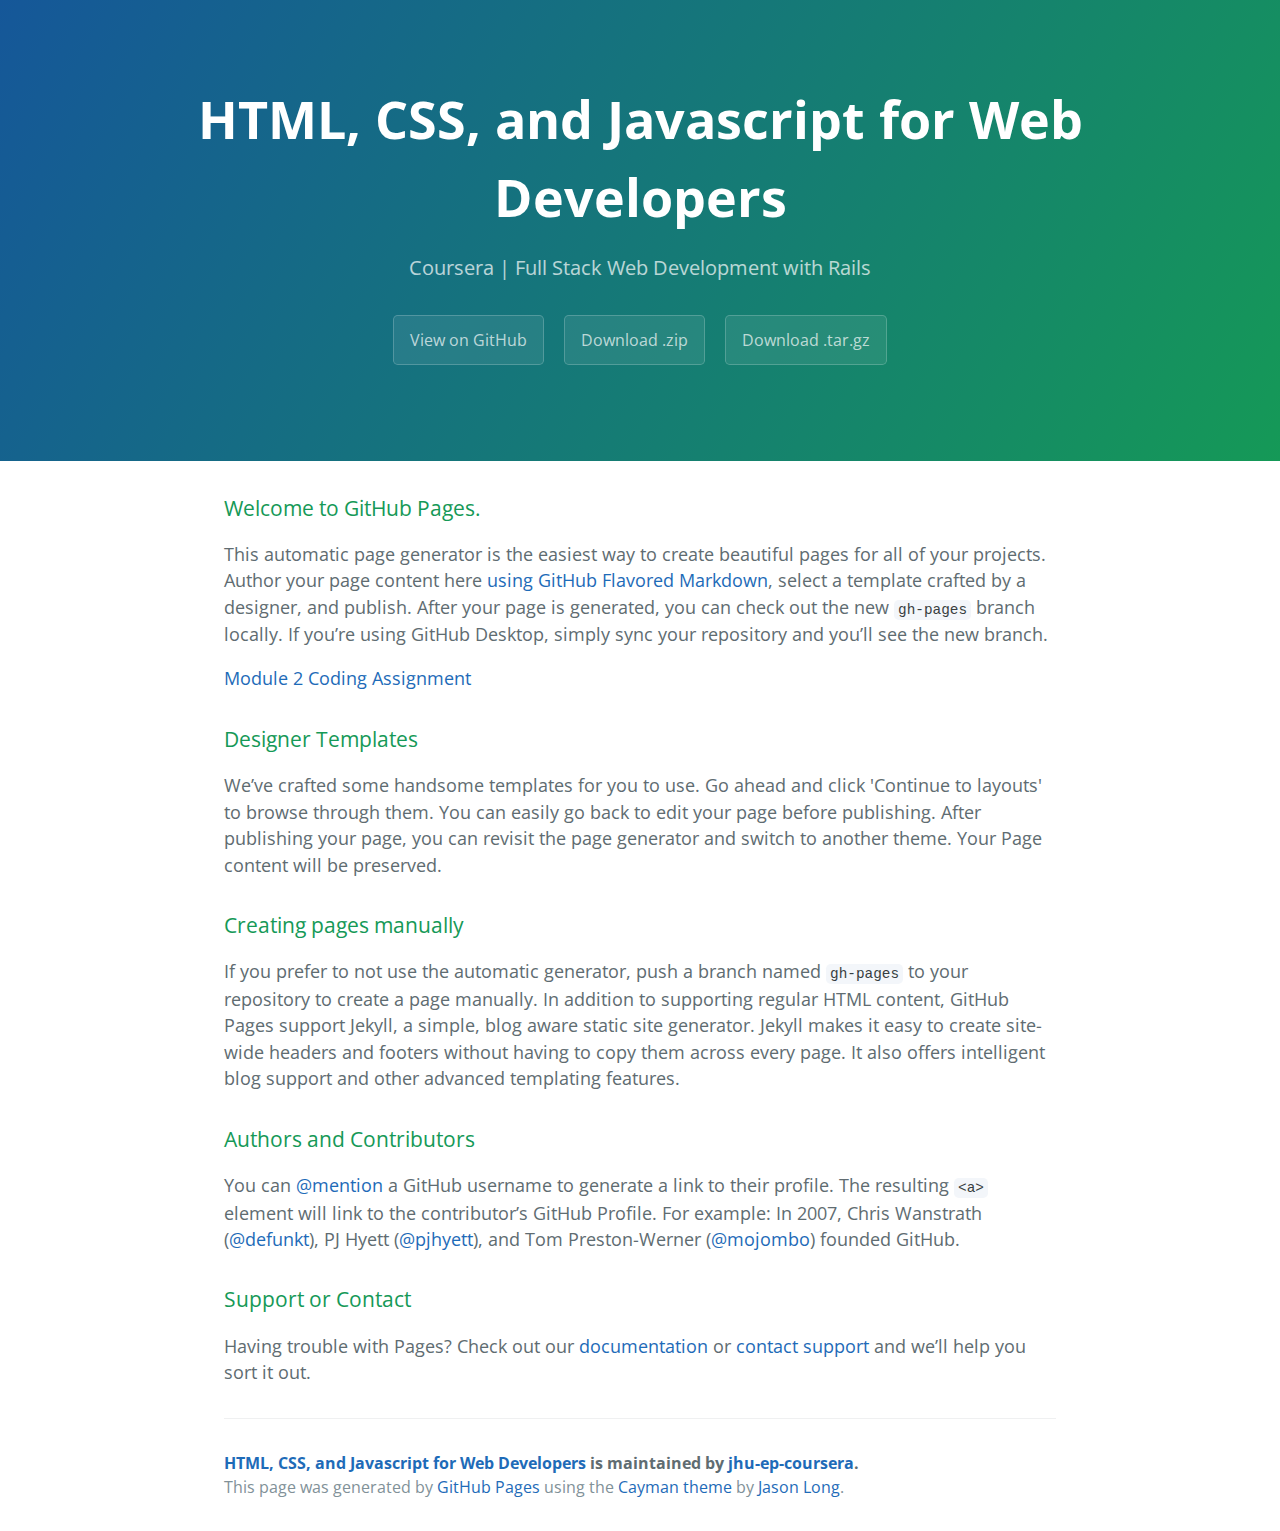
==== index.html @ b61a93c5 "uploaded files" ====
<!DOCTYPE html>
<html lang="en-us">
  <head>
    <meta charset="UTF-8">
    <title>HTML, CSS, and Javascript for Web Developers by jhu-ep-coursera</title>
    <meta name="viewport" content="width=device-width, initial-scale=1">
    <link rel="stylesheet" type="text/css" href="stylesheets/normalize.css" media="screen">
    <link href='https://fonts.googleapis.com/css?family=Open+Sans:400,700' rel='stylesheet' type='text/css'>
    <link rel="stylesheet" type="text/css" href="stylesheets/stylesheet.css" media="screen">
    <link rel="stylesheet" type="text/css" href="stylesheets/github-light.css" media="screen">
  </head>
  <body>
    <section class="page-header">
      <h1 class="project-name">HTML, CSS, and Javascript for Web Developers</h1>
      <h2 class="project-tagline">Coursera | Full Stack Web Development with Rails</h2>
      <a href="https://github.com/jhu-ep-coursera/fullstack-course4" class="btn">View on GitHub</a>
      <a href="https://github.com/jhu-ep-coursera/fullstack-course4/zipball/master" class="btn">Download .zip</a>
      <a href="https://github.com/jhu-ep-coursera/fullstack-course4/tarball/master" class="btn">Download .tar.gz</a>
    </section>

    <section class="main-content">
      <h3>
<a id="welcome-to-github-pages" class="anchor" href="#welcome-to-github-pages" aria-hidden="true"><span aria-hidden="true" class="octicon octicon-link"></span></a>Welcome to GitHub Pages.</h3>

<p>This automatic page generator is the easiest way to create beautiful pages for all of your projects. Author your page content here <a href="https://guides.github.com/features/mastering-markdown/">using GitHub Flavored Markdown</a>, select a template crafted by a designer, and publish. After your page is generated, you can check out the new <code>gh-pages</code> branch locally. If you’re using GitHub Desktop, simply sync your repository and you’ll see the new branch.</p>

<p><a href="assignment2">Module 2 Coding Assignment</a></p>

<h3>
<a id="designer-templates" class="anchor" href="#designer-templates" aria-hidden="true"><span aria-hidden="true" class="octicon octicon-link"></span></a>Designer Templates</h3>

<p>We’ve crafted some handsome templates for you to use. Go ahead and click 'Continue to layouts' to browse through them. You can easily go back to edit your page before publishing. After publishing your page, you can revisit the page generator and switch to another theme. Your Page content will be preserved.</p>

<h3>
<a id="creating-pages-manually" class="anchor" href="#creating-pages-manually" aria-hidden="true"><span aria-hidden="true" class="octicon octicon-link"></span></a>Creating pages manually</h3>

<p>If you prefer to not use the automatic generator, push a branch named <code>gh-pages</code> to your repository to create a page manually. In addition to supporting regular HTML content, GitHub Pages support Jekyll, a simple, blog aware static site generator. Jekyll makes it easy to create site-wide headers and footers without having to copy them across every page. It also offers intelligent blog support and other advanced templating features.</p>

<h3>
<a id="authors-and-contributors" class="anchor" href="#authors-and-contributors" aria-hidden="true"><span aria-hidden="true" class="octicon octicon-link"></span></a>Authors and Contributors</h3>

<p>You can <a href="https://help.github.com/articles/basic-writing-and-formatting-syntax/#mentioning-users-and-teams" class="user-mention">@mention</a> a GitHub username to generate a link to their profile. The resulting <code>&lt;a&gt;</code> element will link to the contributor’s GitHub Profile. For example: In 2007, Chris Wanstrath (<a href="https://github.com/defunkt" class="user-mention">@defunkt</a>), PJ Hyett (<a href="https://github.com/pjhyett" class="user-mention">@pjhyett</a>), and Tom Preston-Werner (<a href="https://github.com/mojombo" class="user-mention">@mojombo</a>) founded GitHub.</p>

<h3>
<a id="support-or-contact" class="anchor" href="#support-or-contact" aria-hidden="true"><span aria-hidden="true" class="octicon octicon-link"></span></a>Support or Contact</h3>

<p>Having trouble with Pages? Check out our <a href="https://help.github.com/pages">documentation</a> or <a href="https://github.com/contact">contact support</a> and we’ll help you sort it out.</p>

      <footer class="site-footer">
        <span class="site-footer-owner"><a href="https://github.com/jhu-ep-coursera/fullstack-course4">HTML, CSS, and Javascript for Web Developers</a> is maintained by <a href="https://github.com/jhu-ep-coursera">jhu-ep-coursera</a>.</span>

        <span class="site-footer-credits">This page was generated by <a href="https://pages.github.com">GitHub Pages</a> using the <a href="https://github.com/jasonlong/cayman-theme">Cayman theme</a> by <a href="https://twitter.com/jasonlong">Jason Long</a>.</span>
      </footer>

    </section>

  
  </body>
</html>
---- stylesheets/stylesheet.css ----
* {
  box-sizing: border-box; }

body {
  padding: 0;
  margin: 0;
  font-family: "Open Sans", "Helvetica Neue", Helvetica, Arial, sans-serif;
  font-size: 16px;
  line-height: 1.5;
  color: #606c71; }

a {
  color: #1e6bb8;
  text-decoration: none; }
  a:hover {
    text-decoration: underline; }

.btn {
  display: inline-block;
  margin-bottom: 1rem;
  color: rgba(255, 255, 255, 0.7);
  background-color: rgba(255, 255, 255, 0.08);
  border-color: rgba(255, 255, 255, 0.2);
  border-style: solid;
  border-width: 1px;
  border-radius: 0.3rem;
  transition: color 0.2s, background-color 0.2s, border-color 0.2s; }
  .btn + .btn {
    margin-left: 1rem; }

.btn:hover {
  color: rgba(255, 255, 255, 0.8);
  text-decoration: none;
  background-color: rgba(255, 255, 255, 0.2);
  border-color: rgba(255, 255, 255, 0.3); }

@media screen and (min-width: 64em) {
  .btn {
    padding: 0.75rem 1rem; } }

@media screen and (min-width: 42em) and (max-width: 64em) {
  .btn {
    padding: 0.6rem 0.9rem;
    font-size: 0.9rem; } }

@media screen and (max-width: 42em) {
  .btn {
    display: block;
    width: 100%;
    padding: 0.75rem;
    font-size: 0.9rem; }
    .btn + .btn {
      margin-top: 1rem;
      margin-left: 0; } }

.page-header {
  color: #fff;
  text-align: center;
  background-color: #159957;
  background-image: linear-gradient(120deg, #155799, #159957); }

@media screen and (min-width: 64em) {
  .page-header {
    padding: 5rem 6rem; } }

@media screen and (min-width: 42em) and (max-width: 64em) {
  .page-header {
    padding: 3rem 4rem; } }

@media screen and (max-width: 42em) {
  .page-header {
    padding: 2rem 1rem; } }

.project-name {
  margin-top: 0;
  margin-bottom: 0.1rem; }

@media screen and (min-width: 64em) {
  .project-name {
    font-size: 3.25rem; } }

@media screen and (min-width: 42em) and (max-width: 64em) {
  .project-name {
    font-size: 2.25rem; } }

@media screen and (max-width: 42em) {
  .project-name {
    font-size: 1.75rem; } }

.project-tagline {
  margin-bottom: 2rem;
  font-weight: normal;
  opacity: 0.7; }

@media screen and (min-width: 64em) {
  .project-tagline {
    font-size: 1.25rem; } }

@media screen and (min-width: 42em) and (max-width: 64em) {
  .project-tagline {
    font-size: 1.15rem; } }

@media screen and (max-width: 42em) {
  .project-tagline {
    font-size: 1rem; } }

.main-content :first-child {
  margin-top: 0; }
.main-content img {
  max-width: 100%; }
.main-content h1, .main-content h2, .main-content h3, .main-content h4, .main-content h5, .main-content h6 {
  margin-top: 2rem;
  margin-bottom: 1rem;
  font-weight: normal;
  color: #159957; }
.main-content p {
  margin-bottom: 1em; }
.main-content code {
  padding: 2px 4px;
  font-family: Consolas, "Liberation Mono", Menlo, Courier, monospace;
  font-size: 0.9rem;
  color: #383e41;
  background-color: #f3f6fa;
  border-radius: 0.3rem; }
.main-content pre {
  padding: 0.8rem;
  margin-top: 0;
  margin-bottom: 1rem;
  font: 1rem Consolas, "Liberation Mono", Menlo, Courier, monospace;
  color: #567482;
  word-wrap: normal;
  background-color: #f3f6fa;
  border: solid 1px #dce6f0;
  border-radius: 0.3rem; }
  .main-content pre > code {
    padding: 0;
    margin: 0;
    font-size: 0.9rem;
    color: #567482;
    word-break: normal;
    white-space: pre;
    background: transparent;
    border: 0; }
.main-content .highlight {
  margin-bottom: 1rem; }
  .main-content .highlight pre {
    margin-bottom: 0;
    word-break: normal; }
.main-content .highlight pre, .main-content pre {
  padding: 0.8rem;
  overflow: auto;
  font-size: 0.9rem;
  line-height: 1.45;
  border-radius: 0.3rem; }
.main-content pre code, .main-content pre tt {
  display: inline;
  max-width: initial;
  padding: 0;
  margin: 0;
  overflow: initial;
  line-height: inherit;
  word-wrap: normal;
  background-color: transparent;
  border: 0; }
  .main-content pre code:before, .main-content pre code:after, .main-content pre tt:before, .main-content pre tt:after {
    content: normal; }
.main-content ul, .main-content ol {
  margin-top: 0; }
.main-content blockquote {
  padding: 0 1rem;
  margin-left: 0;
  color: #819198;
  border-left: 0.3rem solid #dce6f0; }
  .main-content blockquote > :first-child {
    margin-top: 0; }
  .main-content blockquote > :last-child {
    margin-bottom: 0; }
.main-content table {
  display: block;
  width: 100%;
  overflow: auto;
  word-break: normal;
  word-break: keep-all; }
  .main-content table th {
    font-weight: bold; }
  .main-content table th, .main-content table td {
    padding: 0.5rem 1rem;
    border: 1px solid #e9ebec; }
.main-content dl {
  padding: 0; }
  .main-content dl dt {
    padding: 0;
    margin-top: 1rem;
    font-size: 1rem;
    font-weight: bold; }
  .main-content dl dd {
    padding: 0;
    margin-bottom: 1rem; }
.main-content hr {
  height: 2px;
  padding: 0;
  margin: 1rem 0;
  background-color: #eff0f1;
  border: 0; }

@media screen and (min-width: 64em) {
  .main-content {
    max-width: 64rem;
    padding: 2rem 6rem;
    margin: 0 auto;
    font-size: 1.1rem; } }

@media screen and (min-width: 42em) and (max-width: 64em) {
  .main-content {
    padding: 2rem 4rem;
    font-size: 1.1rem; } }

@media screen and (max-width: 42em) {
  .main-content {
    padding: 2rem 1rem;
    font-size: 1rem; } }

.site-footer {
  padding-top: 2rem;
  margin-top: 2rem;
  border-top: solid 1px #eff0f1; }

.site-footer-owner {
  display: block;
  font-weight: bold; }

.site-footer-credits {
  color: #819198; }

@media screen and (min-width: 64em) {
  .site-footer {
    font-size: 1rem; } }

@media screen and (min-width: 42em) and (max-width: 64em) {
  .site-footer {
    font-size: 1rem; } }

@media screen and (max-width: 42em) {
  .site-footer {
    font-size: 0.9rem; } }
---- stylesheets/github-light.css ----
/*
   Copyright 2014 GitHub Inc.

   Licensed under the Apache License, Version 2.0 (the "License");
   you may not use this file except in compliance with the License.
   You may obtain a copy of the License at

       http://www.apache.org/licenses/LICENSE-2.0

   Unless required by applicable law or agreed to in writing, software
   distributed under the License is distributed on an "AS IS" BASIS,
   WITHOUT WARRANTIES OR CONDITIONS OF ANY KIND, either express or implied.
   See the License for the specific language governing permissions and
   limitations under the License.

*/

.pl-c /* comment */ {
  color: #969896;
}

.pl-c1      /* constant, markup.raw, meta.diff.header, meta.module-reference, meta.property-name, support, support.constant, support.variable, variable.other.constant */,
.pl-s .pl-v /* string variable */ {
  color: #0086b3;
}

.pl-e  /* entity */,
.pl-en /* entity.name */ {
  color: #795da3;
}

.pl-s .pl-s1 /* string source */,
.pl-smi      /* storage.modifier.import, storage.modifier.package, storage.type.java, variable.other, variable.parameter.function */ {
  color: #333;
}

.pl-ent /* entity.name.tag */ {
  color: #63a35c;
}

.pl-k /* keyword, storage, storage.type */ {
  color: #a71d5d;
}

.pl-pds              /* punctuation.definition.string, string.regexp.character-class */,
.pl-s                /* string */,
.pl-s .pl-pse .pl-s1 /* string punctuation.section.embedded source */,
.pl-sr               /* string.regexp */,
.pl-sr .pl-cce       /* string.regexp constant.character.escape */,
.pl-sr .pl-sra       /* string.regexp string.regexp.arbitrary-repitition */,
.pl-sr .pl-sre       /* string.regexp source.ruby.embedded */ {
  color: #183691;
}

.pl-v /* variable */ {
  color: #ed6a43;
}

.pl-id /* invalid.deprecated */ {
  color: #b52a1d;
}

.pl-ii /* invalid.illegal */ {
  background-color: #b52a1d;
  color: #f8f8f8;
}

.pl-sr .pl-cce /* string.regexp constant.character.escape */ {
  color: #63a35c;
  font-weight: bold;
}

.pl-ml /* markup.list */ {
  color: #693a17;
}

.pl-mh        /* markup.heading */,
.pl-mh .pl-en /* markup.heading entity.name */,
.pl-ms        /* meta.separator */ {
  color: #1d3e81;
  font-weight: bold;
}

.pl-mq /* markup.quote */ {
  color: #008080;
}

.pl-mi /* markup.italic */ {
  color: #333;
  font-style: italic;
}

.pl-mb /* markup.bold */ {
  color: #333;
  font-weight: bold;
}

.pl-md /* markup.deleted, meta.diff.header.from-file */ {
  background-color: #ffecec;
  color: #bd2c00;
}

.pl-mi1 /* markup.inserted, meta.diff.header.to-file */ {
  background-color: #eaffea;
  color: #55a532;
}

.pl-mdr /* meta.diff.range */ {
  color: #795da3;
  font-weight: bold;
}

.pl-mo /* meta.output */ {
  color: #1d3e81;
}
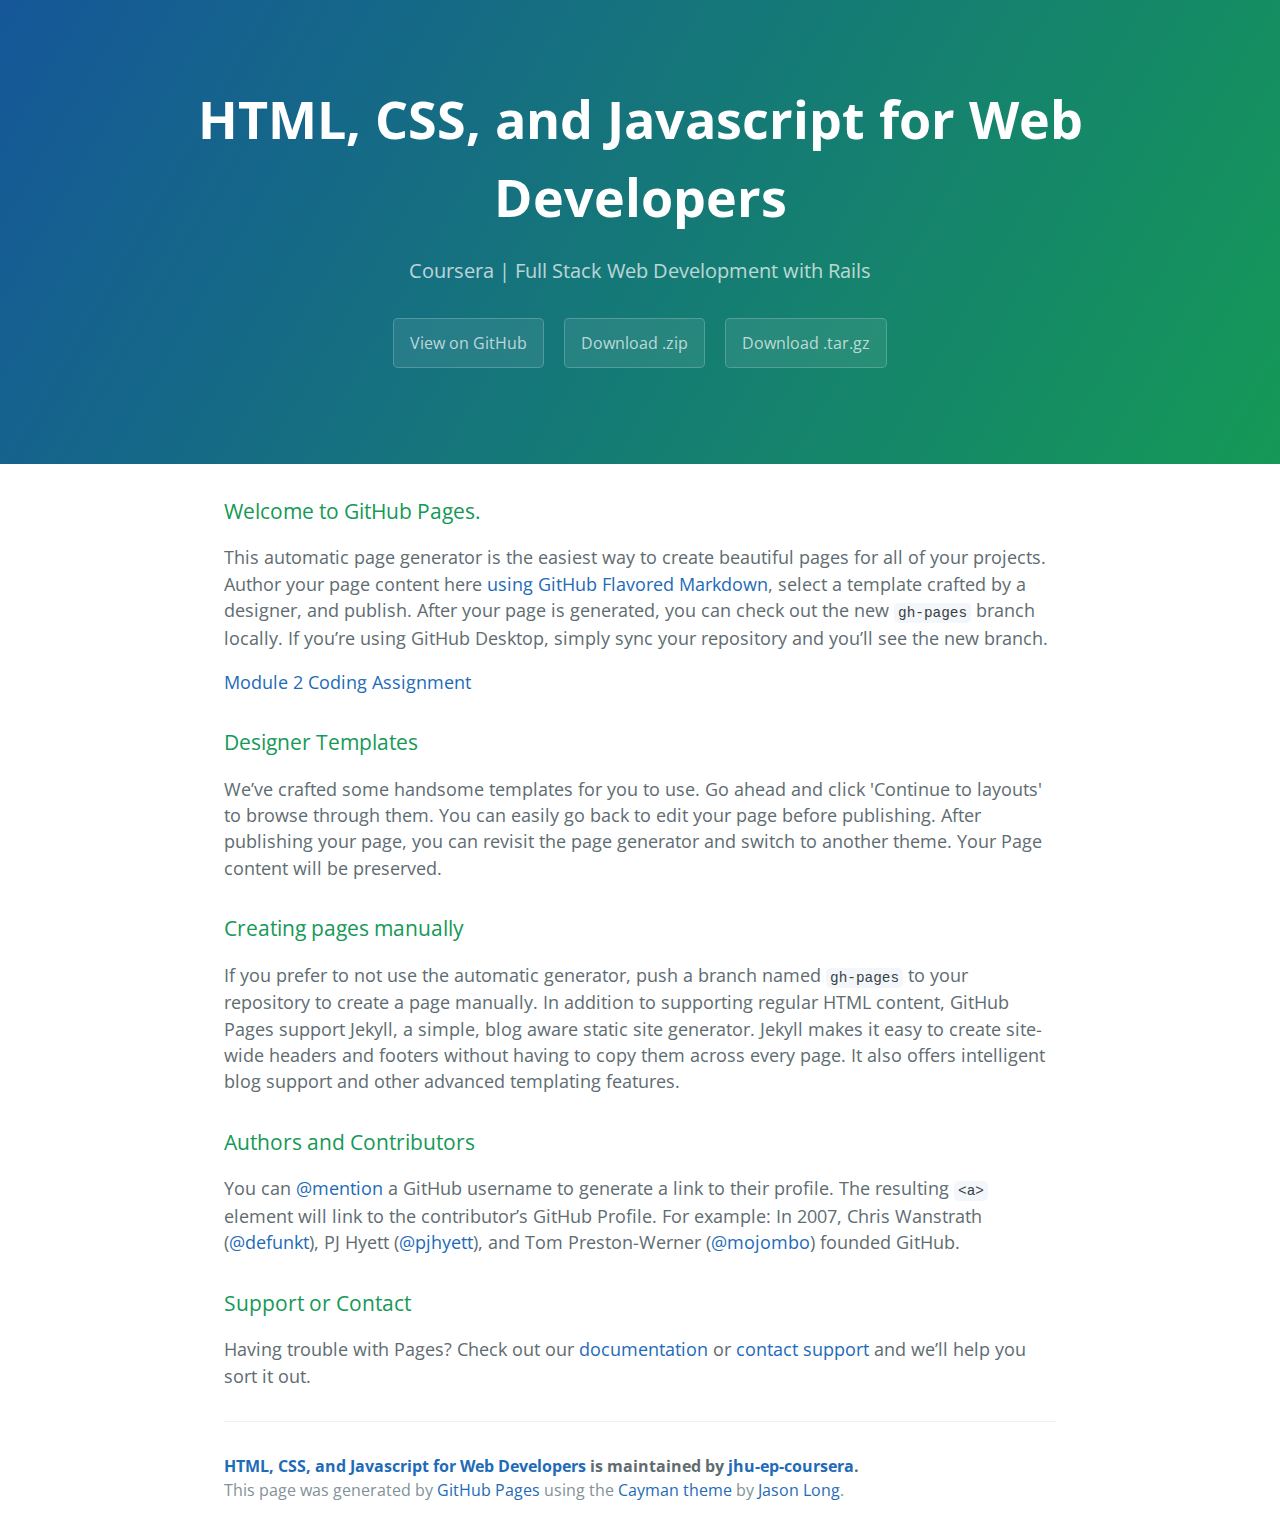
==== commit 29c6db25: "testing idex" ====
--- a/index.html
+++ b/index.html
@@ -12,6 +12,7 @@
   <body>
     <section class="page-header">
       <h1 class="project-name">HTML, CSS, and Javascript for Web Developers</h1>
+      <h2  test hello!!</h2>
       <h2 class="project-tagline">Coursera | Full Stack Web Development with Rails</h2>
       <a href="https://github.com/jhu-ep-coursera/fullstack-course4" class="btn">View on GitHub</a>
       <a href="https://github.com/jhu-ep-coursera/fullstack-course4/zipball/master" class="btn">Download .zip</a>
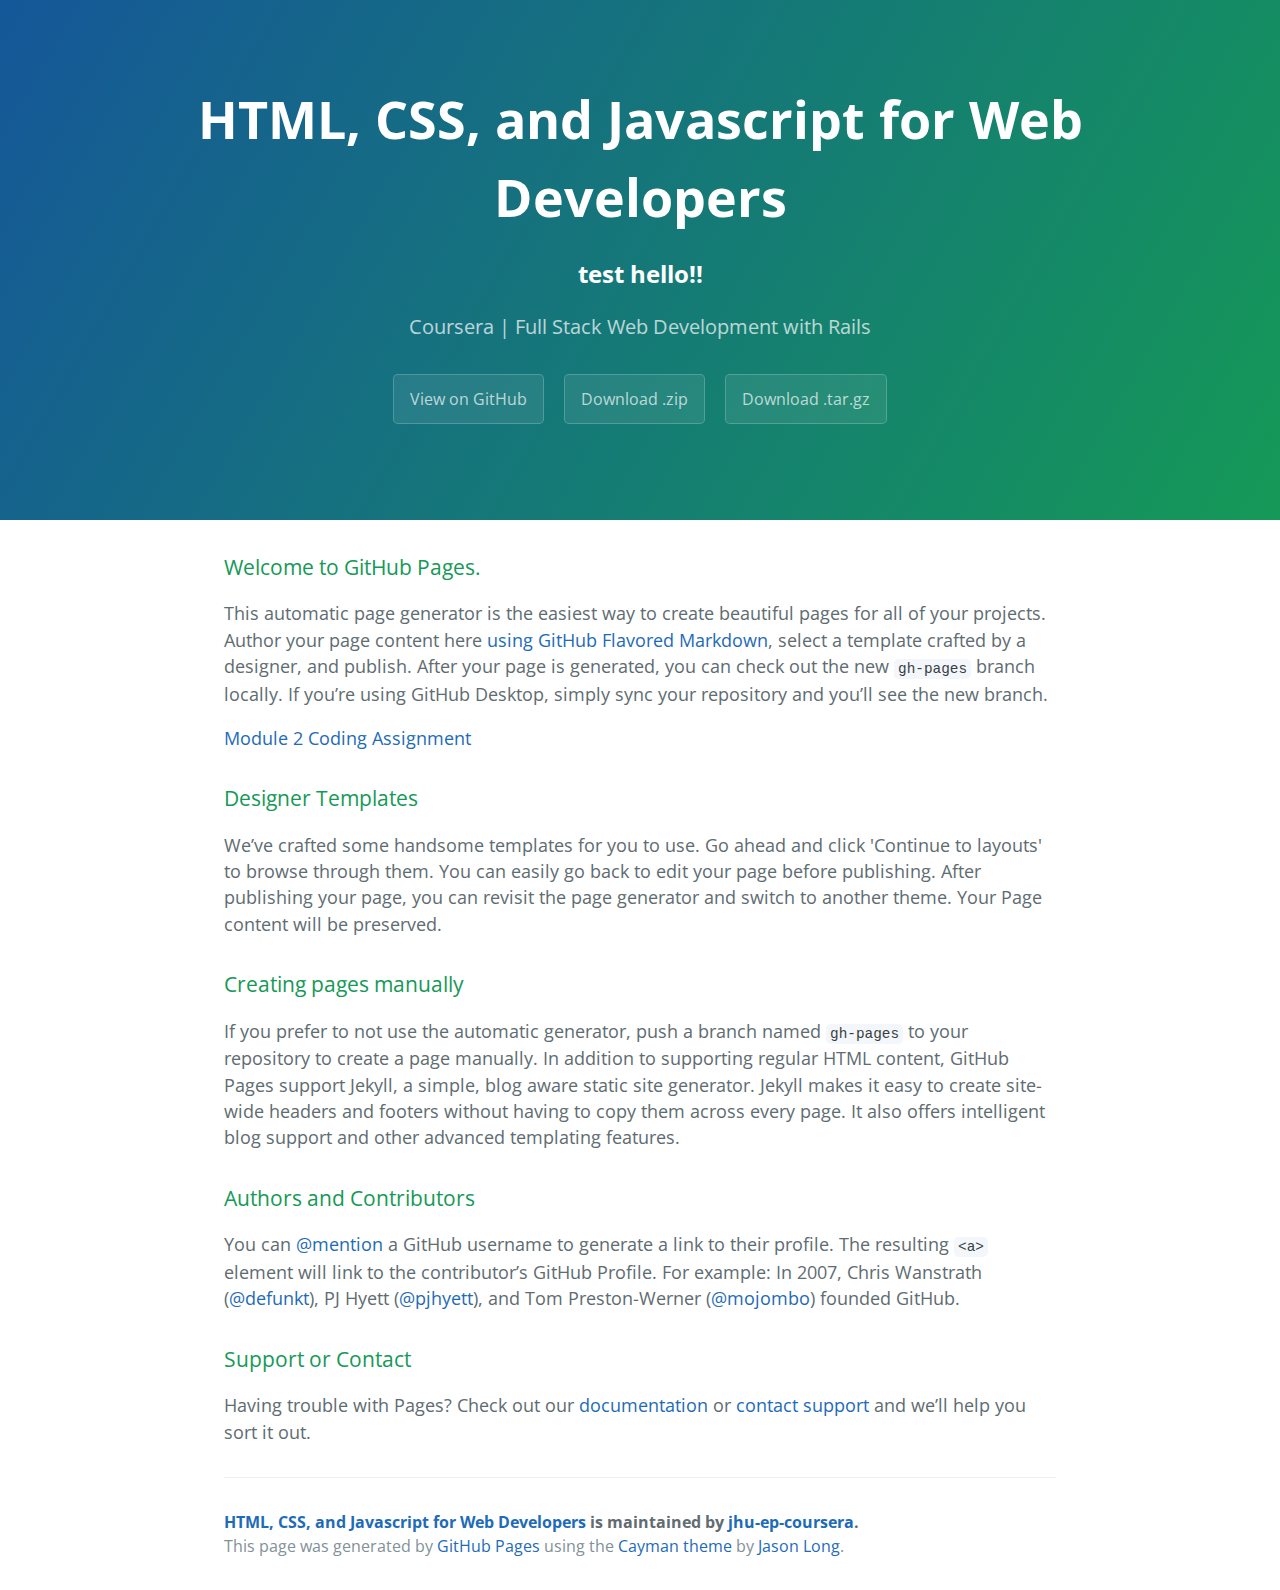
==== commit 049668c8: "test1" ====
--- a/index.html
+++ b/index.html
@@ -12,7 +12,7 @@
   <body>
     <section class="page-header">
       <h1 class="project-name">HTML, CSS, and Javascript for Web Developers</h1>
-      <h2  test hello!!</h2>
+      <h2> test hello!!</h2>
       <h2 class="project-tagline">Coursera | Full Stack Web Development with Rails</h2>
       <a href="https://github.com/jhu-ep-coursera/fullstack-course4" class="btn">View on GitHub</a>
       <a href="https://github.com/jhu-ep-coursera/fullstack-course4/zipball/master" class="btn">Download .zip</a>
